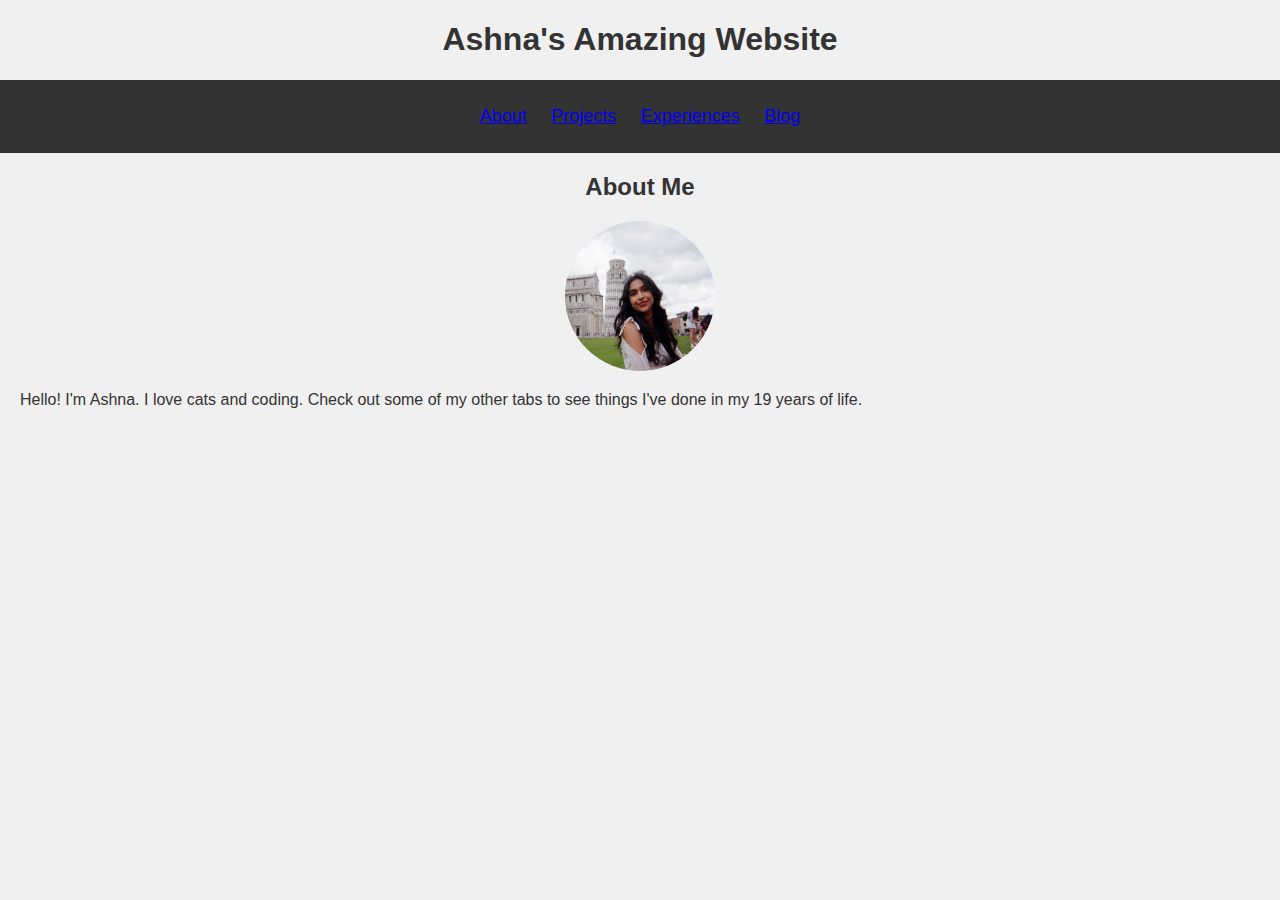
==== index.html @ 24d44080 "Update index.html" ====
<!DOCTYPE html>
<html lang="en">
<head>
    <meta charset="UTF-8">
    <meta name="viewport" content="width=device-width, initial-scale=1.0">
    <title>Ashna's Amazing Website</title>
    <link rel="stylesheet" href="style.css">
</head>
<body>
     <div class="theme-switcher" onclick="toggleTheme()">
        ☀️
    </div>
    <h1>Ashna's Amazing Website</h1>

    <nav>
        <ul>
            <li><a href="about.html">About</a></li>
            <li><a href="projects.html">Projects</a></li>
            <li><a href="experiences.html">Experiences</a></li>
            <li><a href="blog.html">Blog</a></li>
        </ul>
    </nav>

    <div id="about">
        <h2>About Me</h2>
        <img src="images/pfpfpfp.jpg" alt="Ashna Kasireddy" class="profile-pic">
        <p>Hello! I'm Ashna. I love cats and coding. Check out some of my other tabs to see things I've done in my 19 years of life.</p>
    </div>

   
    <script src="script.js"></script>
</body>
</html>
---- style.css ----
/* General Body Styling */
body {
    font-family: Arial, sans-serif;
    margin: 0;
    padding: 0;
    background-color: #f0f0f0;
    color: #333;
}

h1, h2 {
    text-align: center;
    color: #333;
}

/* Navigation Bar Styling */
nav {
    background-color: #333;
    padding: 10px 0;
    margin-bottom: 20px;
}

nav ul {
    list-style: none;
    text-align: center;
    padding: 0;
}

nav ul li {
    display: inline;
    margin: 0 10px;
    cursor: pointer;
    color: white;
    font-size: 18px;
}

/* About Page Styling */
#about {
    margin: 20px;
}

.profile-pic {
    width: 150px;
    height: 150px;
    border-radius: 50%;
    display: block;
    margin: 20px auto;
}

/* Projects Page Styling */
#projects {
    margin: 20px;
}

.project {
    margin: 20px;
    text-align: center;
}

.project img {
    width: 100%;
    height: auto;
    max-width: 600px; /* Adjust based on your preference */
}

/* Experiences Page Styling */
#experience {
    margin: 20px;
}

#experience ul {
    list-style-type: none;
    padding: 0;
}

#experience li {
    margin-bottom: 15px;
}

/* Blog Page Styling */
#blog {
    margin: 20px;
}

.post {
    margin: 20px;
}

.post h3 {
    color: #555;
}
/* Theme Switcher Styling */
.theme-switcher {
    position: fixed;
    top: 10px;
    right: 10px;
    font-size: 24px;
    cursor: pointer;
    z-index: 1000; /* ensures it stays above other content */
}

/* Dark Theme Styling */
body.dark-theme {
    background-color: #333;
    color: #f0f0f0;
}

.dark-theme nav {
    background-color: #222;
}

.dark-theme nav ul li {
    color: #f0f0f0;
}

/* Responsive Design (Optional) */
@media screen and (max-width: 600px) {
    nav ul li {
        display: block;
        text-align: center;
        margin-top: 10px;
    }
}
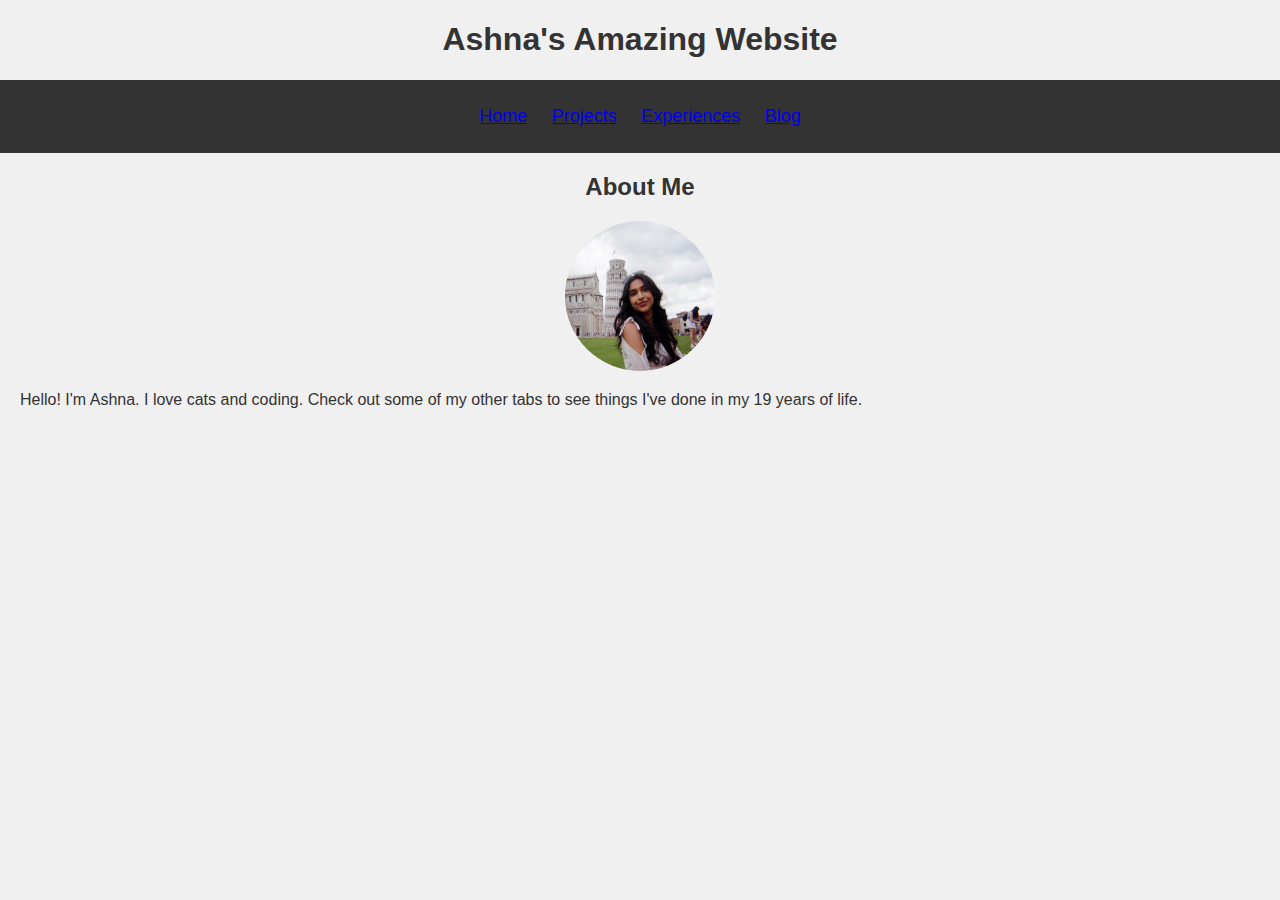
==== commit d2c19998: "Update index.html" ====
--- a/index.html
+++ b/index.html
@@ -14,7 +14,7 @@
 
     <nav>
         <ul>
-            <li><a href="about.html">About</a></li>
+            <li><a href="index.html">Home</a></li>
             <li><a href="projects.html">Projects</a></li>
             <li><a href="experiences.html">Experiences</a></li>
             <li><a href="blog.html">Blog</a></li>
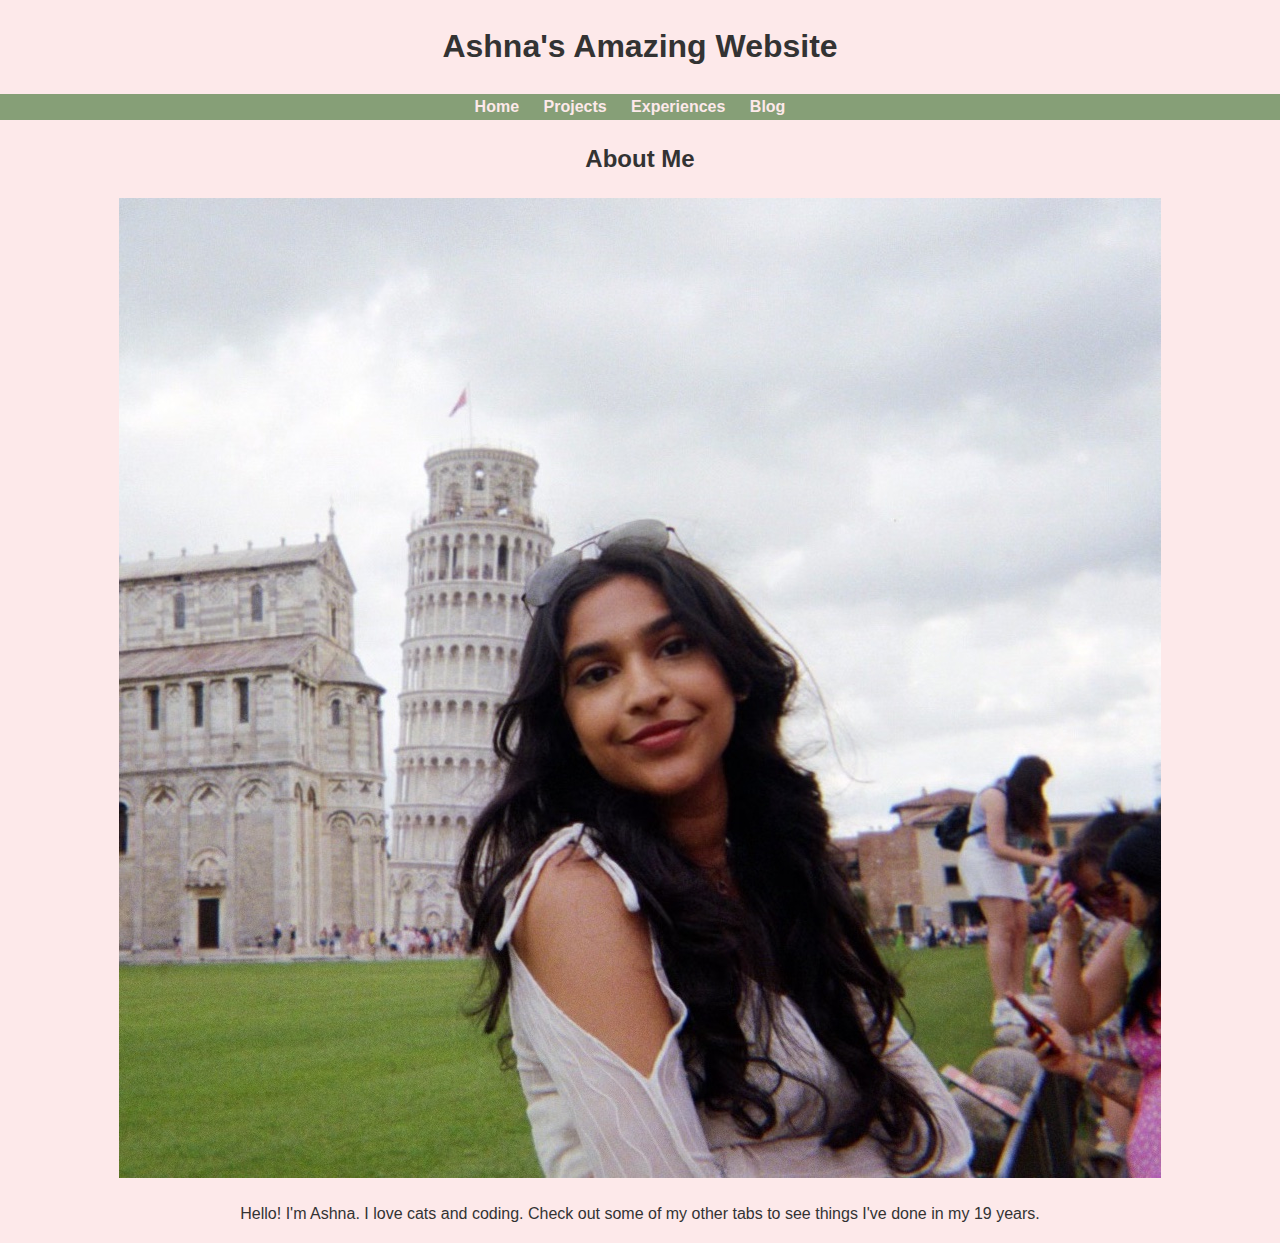
==== commit 242cd967: "Update index.html" ====
--- a/index.html
+++ b/index.html
@@ -24,7 +24,7 @@
     <div id="about">
         <h2>About Me</h2>
         <img src="images/pfpfpfp.jpg" alt="Ashna Kasireddy" class="profile-pic">
-        <p>Hello! I'm Ashna. I love cats and coding. Check out some of my other tabs to see things I've done in my 19 years of life.</p>
+        <p>Hello! I'm Ashna. I love cats and coding. Check out some of my other tabs to see things I've done in my 19 years.</p>
     </div>
 
    
--- a/style.css
+++ b/style.css
@@ -1,122 +1,75 @@
-/* General Body Styling */
 body {
-    font-family: Arial, sans-serif;
+    font-family: Arial, sans-serif; /* Changed to a more standard sans-serif font */
+    background-color: #FDE9EA; /* Soft pink background */
+    color: #333; /* Dark gray text for readability */
+    line-height: 1.6; /* Spacing out the lines for readability */
     margin: 0;
     padding: 0;
-    background-color: #f0f0f0;
-    color: #333;
+    text-align: center; /* Center-aligning all text */
 }
 
-h1, h2 {
-    text-align: center;
-    color: #333;
+header h1 {
+    color: #869F77; /* Olive green color for the header */
 }
 
-/* Navigation Bar Styling */
 nav {
-    background-color: #333;
-    padding: 10px 0;
-    margin-bottom: 20px;
+    background-color: #869F77; /* Olive green background for the navbar */
 }
 
 nav ul {
-    list-style: none;
-    text-align: center;
     padding: 0;
+    list-style-type: none;
+    display: inline-block; /* Center the nav list */
+    margin: 0; /* Remove default margin */
 }
 
 nav ul li {
     display: inline;
-    margin: 0 10px;
-    cursor: pointer;
-    color: white;
-    font-size: 18px;
+    margin-right: 20px;
 }
 
-/* About Page Styling */
-#about {
-    margin: 20px;
+nav ul li a {
+    text-decoration: none;
+    color: #FDE9EA; /* Soft pink text for links */
+    font-weight: bold;
 }
 
-.profile-pic {
-    width: 150px;
-    height: 150px;
-    border-radius: 50%;
-    display: block;
-    margin: 20px auto;
+nav ul li a:hover {
+    color: #FFF; /* White text on hover */
 }
 
-/* Projects Page Styling */
-#projects {
-    margin: 20px;
+#experience-content {
+    background-color: #ffffff; /* White background for the content area */
+    padding: 20px;
+    margin: 20px auto;
+    max-width: 800px; /* Set a max-width for the content area */
+    box-shadow: 0 2px 4px rgba(0, 0, 0, 0.1); /* Soft shadow around the content area */
 }
 
-.project {
-    margin: 20px;
-    text-align: center;
+.experience-item {
+    margin-bottom: 30px;
+    text-align: left; /* Align text to left inside the experience items */
 }
 
-.project img {
-    width: 100%;
-    height: auto;
-    max-width: 600px; /* Adjust based on your preference */
+.experience-item h3 {
+    color: #333;
 }
 
-/* Experiences Page Styling */
-#experience {
-    margin: 20px;
-}
-
-#experience ul {
-    list-style-type: none;
-    padding: 0;
-}
-
-#experience li {
-    margin-bottom: 15px;
-}
-
-/* Blog Page Styling */
-#blog {
-    margin: 20px;
-}
-
-.post {
-    margin: 20px;
-}
-
-.post h3 {
-    color: #555;
-}
-/* Theme Switcher Styling */
 .theme-switcher {
+    font-size: 1.5rem; /* Larger size for the theme switcher icon */
     position: fixed;
     top: 10px;
     right: 10px;
-    font-size: 24px;
     cursor: pointer;
-    z-index: 1000; /* ensures it stays above other content */
+    z-index: 1000;
 }
 
-/* Dark Theme Styling */
-body.dark-theme {
-    background-color: #333;
-    color: #f0f0f0;
+/* Centering the main content */
+main {
+    display: flex;
+    flex-direction: column;
+    align-items: center;
+    justify-content: center;
 }
 
-.dark-theme nav {
-    background-color: #222;
-}
-
-.dark-theme nav ul li {
-    color: #f0f0f0;
-}
-
-/* Responsive Design (Optional) */
-@media screen and (max-width: 600px) {
-    nav ul li {
-        display: block;
-        text-align: center;
-        margin-top: 10px;
-    }
-}
+/* Additional styles for other elements can go here */
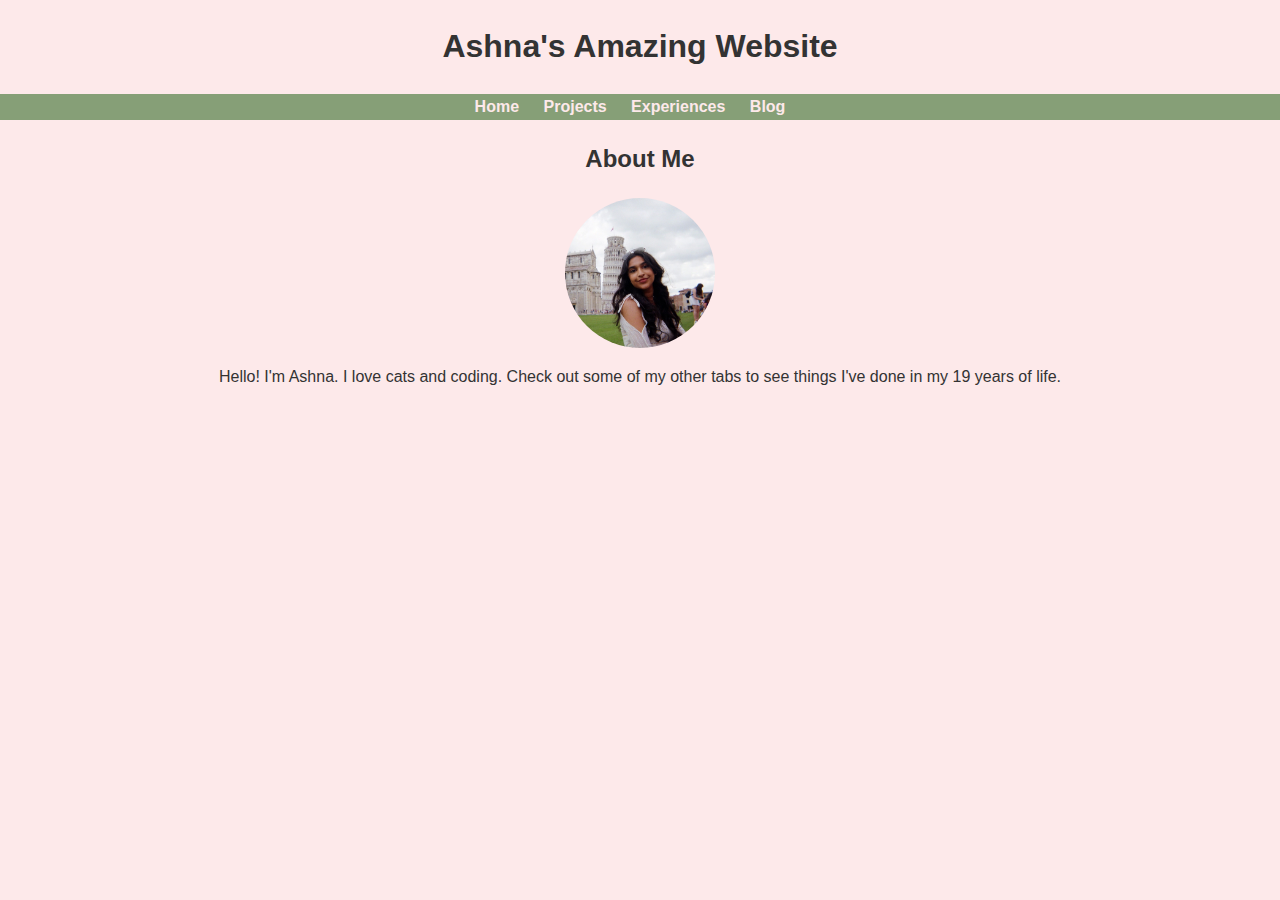
==== commit 68937813: "Update index.html" ====
--- a/index.html
+++ b/index.html
@@ -24,7 +24,7 @@
     <div id="about">
         <h2>About Me</h2>
         <img src="images/pfpfpfp.jpg" alt="Ashna Kasireddy" class="profile-pic">
-        <p>Hello! I'm Ashna. I love cats and coding. Check out some of my other tabs to see things I've done in my 19 years.</p>
+        <p>Hello! I'm Ashna. I love cats and coding. Check out some of my other tabs to see things I've done in my 19 years of life.</p>
     </div>
 
    
--- a/style.css
+++ b/style.css
@@ -54,7 +54,14 @@
 .experience-item h3 {
     color: #333;
 }
-
+.profile-pic {
+    width: 150px; /* Adjust the size as needed */
+    height: 150px; /* Same as width to maintain aspect ratio */
+    border-radius: 50%; /* This makes the image circular */
+    object-fit: cover; /* Ensures the image covers the area without stretching */
+    display: block; /* Optional, for centering if needed */
+    margin: auto; /* Optional, for centering if needed */
+}
 .theme-switcher {
     font-size: 1.5rem; /* Larger size for the theme switcher icon */
     position: fixed;
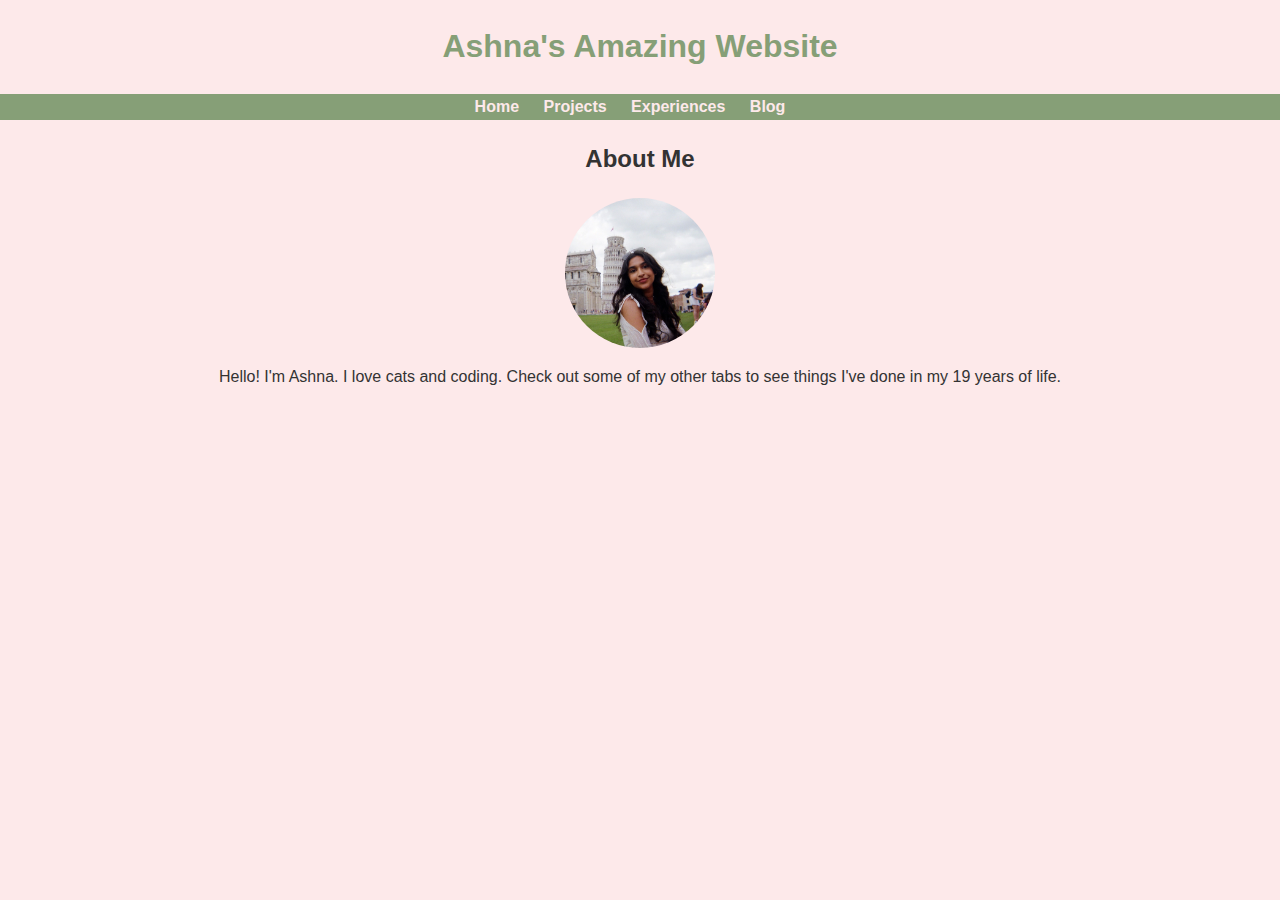
==== commit ba1a3d1f: "Update index.html" ====
--- a/index.html
+++ b/index.html
@@ -7,10 +7,11 @@
     <link rel="stylesheet" href="style.css">
 </head>
 <body>
-     <div class="theme-switcher" onclick="toggleTheme()">
-        ☀️
-    </div>
-    <h1>Ashna's Amazing Website</h1>
+    <div class="theme-switcher" onclick="toggleTheme()">☀️</div>
+
+    <header>
+        <h1>Ashna's Amazing Website</h1>
+    </header>
 
     <nav>
         <ul>
@@ -21,13 +22,14 @@
         </ul>
     </nav>
 
-    <div id="about">
-        <h2>About Me</h2>
-        <img src="images/pfpfpfp.jpg" alt="Ashna Kasireddy" class="profile-pic">
-        <p>Hello! I'm Ashna. I love cats and coding. Check out some of my other tabs to see things I've done in my 19 years of life.</p>
-    </div>
+    <main>
+        <div id="about">
+            <h2>About Me</h2>
+            <img src="images/pfpfpfp.jpg" alt="Ashna Kasireddy" class="profile-pic">
+            <p>Hello! I'm Ashna. I love cats and coding. Check out some of my other tabs to see things I've done in my 19 years of life.</p>
+        </div>
+    </main>
 
-   
     <script src="script.js"></script>
 </body>
 </html>
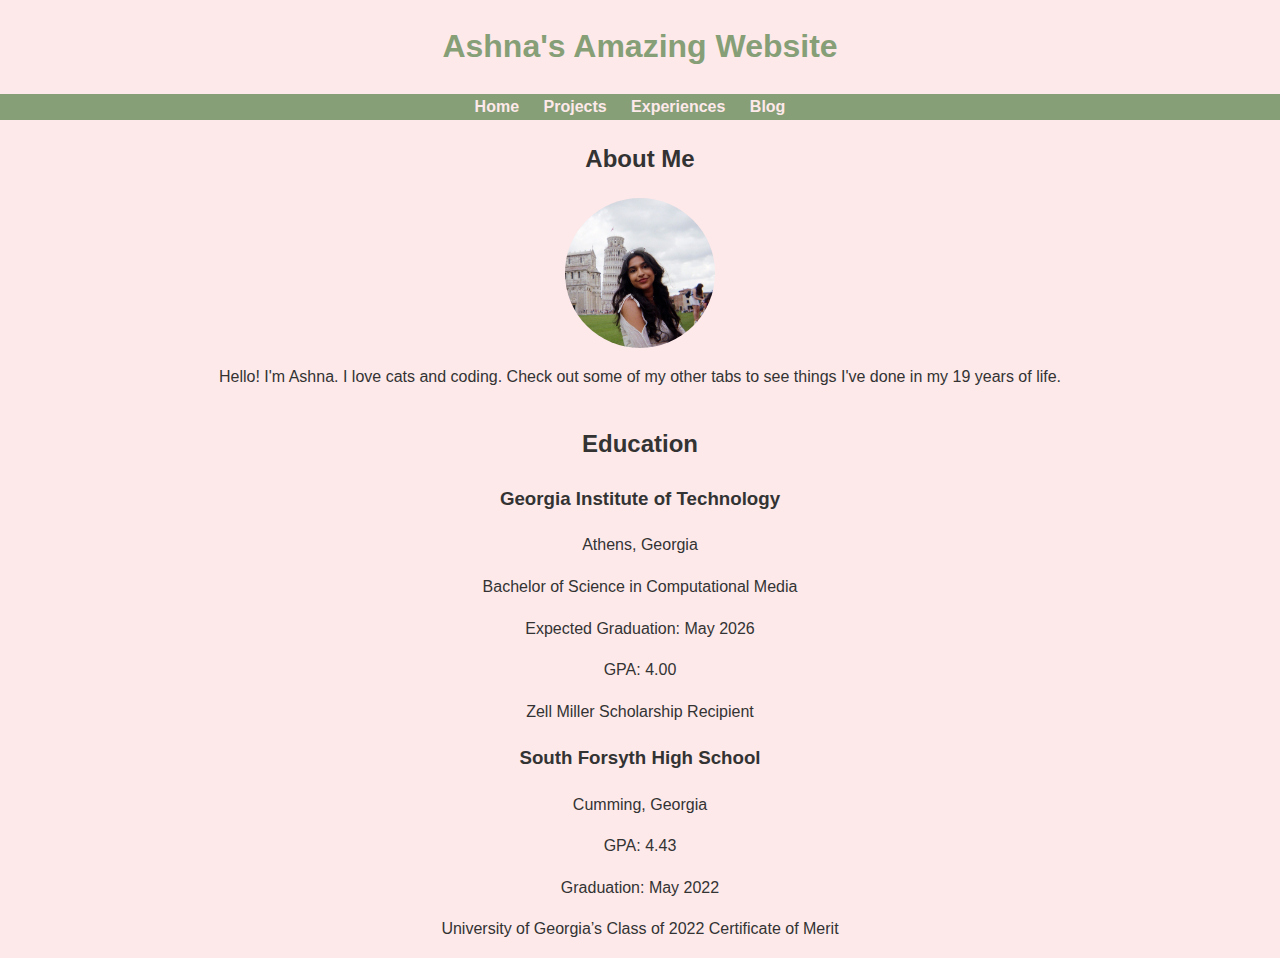
==== commit ac25ad19: "Update index.html" ====
--- a/index.html
+++ b/index.html
@@ -29,7 +29,22 @@
             <p>Hello! I'm Ashna. I love cats and coding. Check out some of my other tabs to see things I've done in my 19 years of life.</p>
         </div>
     </main>
-
+ <section id="education">
+        <h2>Education</h2>
+        
+        <h3>Georgia Institute of Technology</h3>
+        <p>Athens, Georgia</p>
+        <p>Bachelor of Science in Computational Media</p>
+        <p>Expected Graduation: May 2026</p>
+        <p>GPA: 4.00</p>
+        <p>Zell Miller Scholarship Recipient</p>
+        
+        <h3>South Forsyth High School</h3>
+        <p>Cumming, Georgia</p>
+        <p>GPA: 4.43</p>
+        <p>Graduation: May 2022</p>
+        <p>University of Georgia’s Class of 2022 Certificate of Merit</p>
+    </section>
     <script src="script.js"></script>
 </body>
 </html>
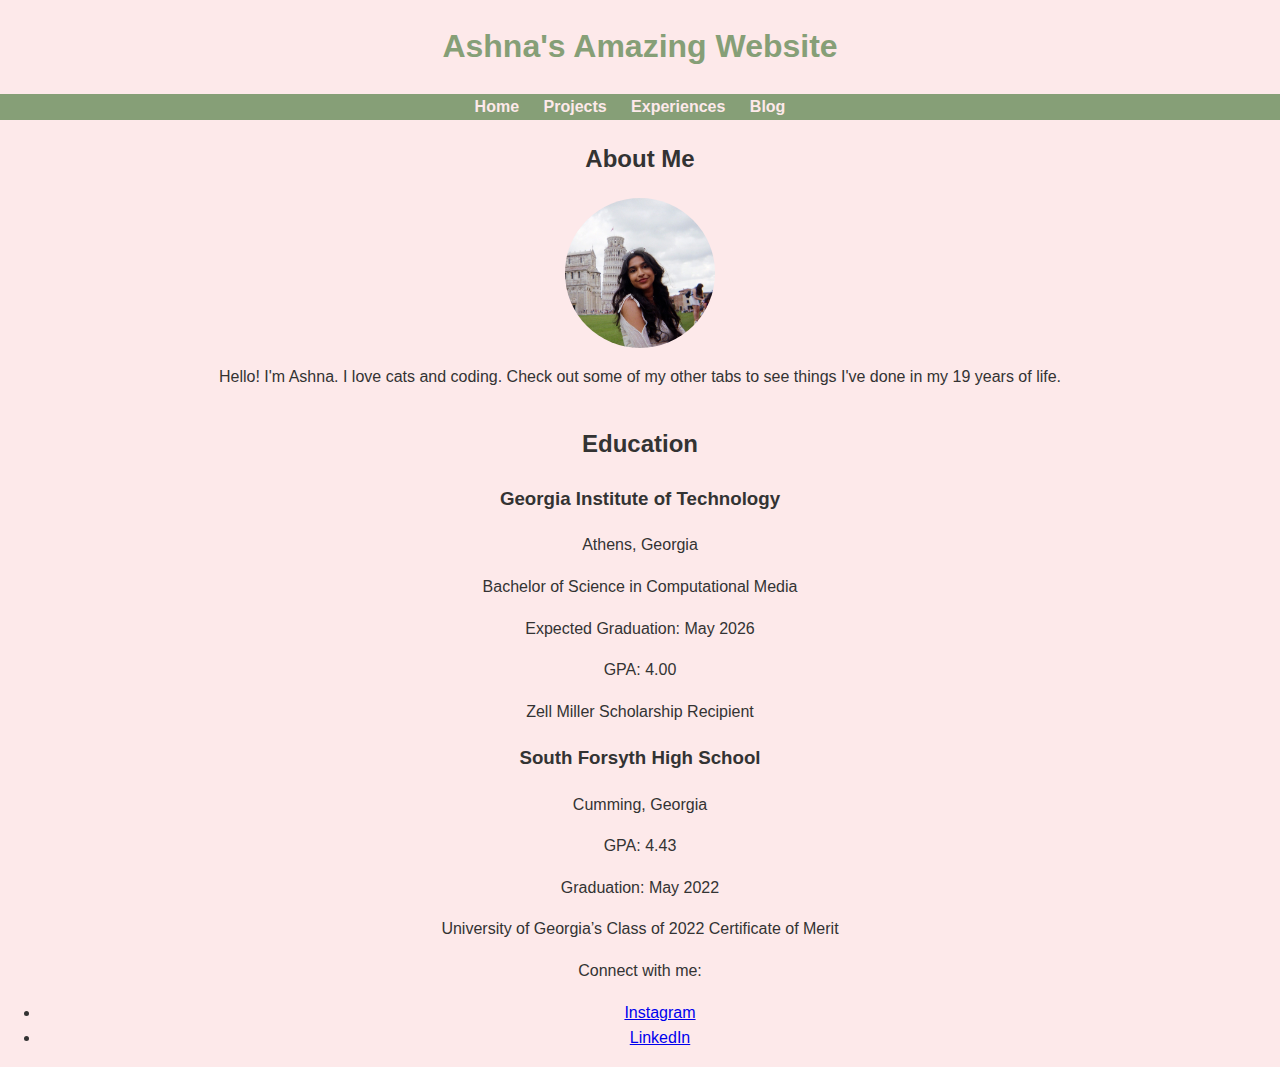
==== commit a45669d2: "Update index.html" ====
--- a/index.html
+++ b/index.html
@@ -45,6 +45,13 @@
         <p>Graduation: May 2022</p>
         <p>University of Georgia’s Class of 2022 Certificate of Merit</p>
     </section>
+    <footer>
+        <p>Connect with me:</p>
+        <ul>
+            <li><a href="https://www.instagram.com/ashnakasireddy/" target="_blank" rel="noopener noreferrer">Instagram</a></li>
+            <li><a href="https://www.linkedin.com/in/ashna-kasireddy-99b212239" target="_blank" rel="noopener noreferrer">LinkedIn</a></li>
+        </ul>
+    </footer>
     <script src="script.js"></script>
 </body>
 </html>
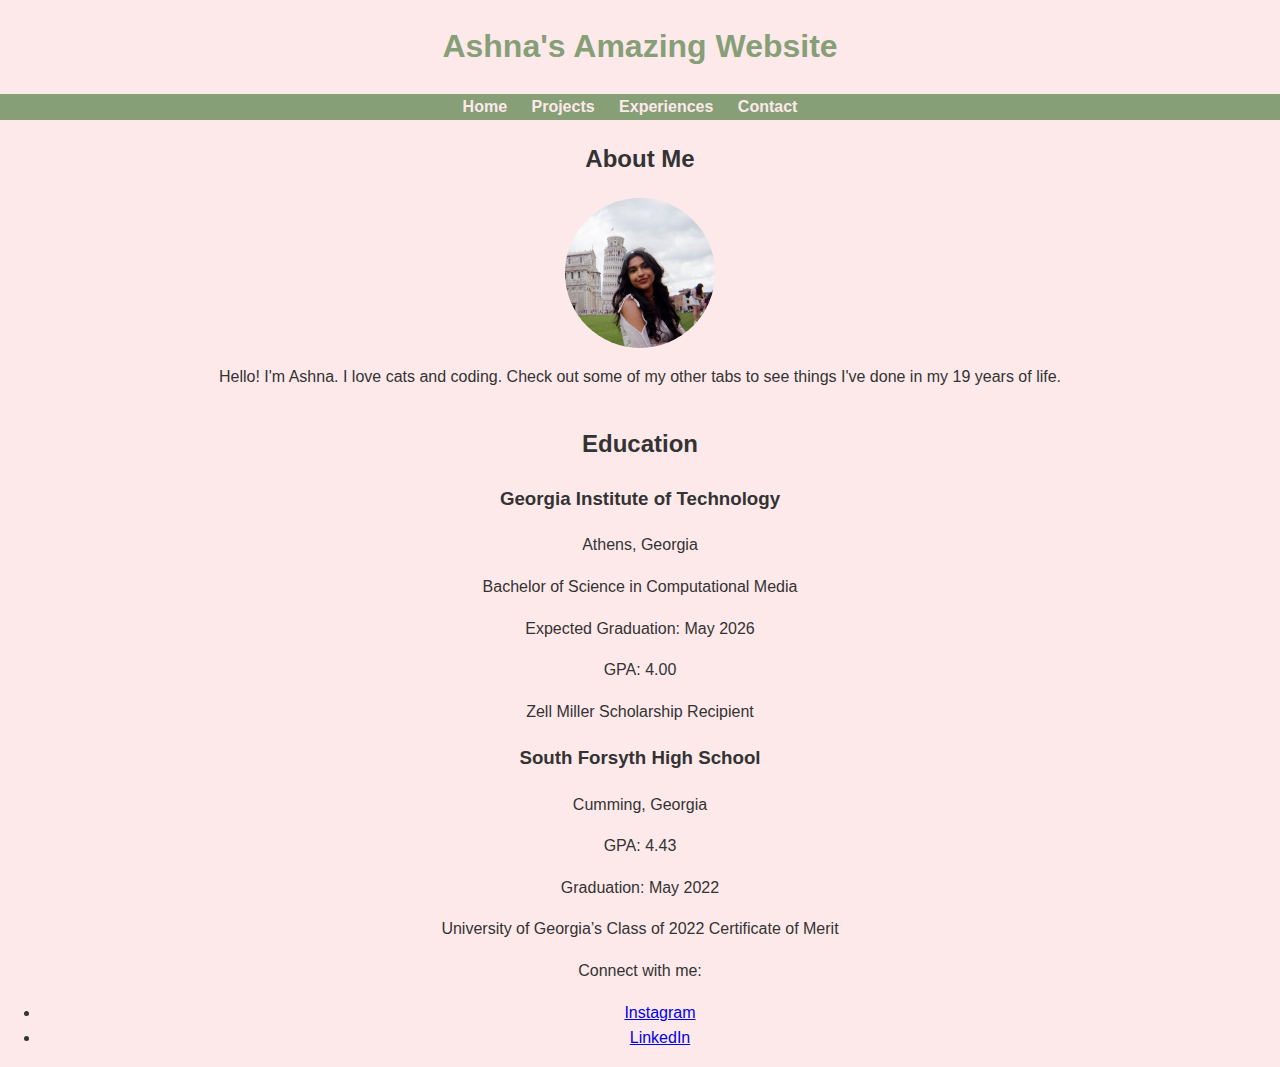
==== commit dc31aa49: "Update index.html" ====
--- a/index.html
+++ b/index.html
@@ -18,7 +18,7 @@
             <li><a href="index.html">Home</a></li>
             <li><a href="projects.html">Projects</a></li>
             <li><a href="experiences.html">Experiences</a></li>
-            <li><a href="blog.html">Blog</a></li>
+            <li><a href="contact.html">Contact</a></li>
         </ul>
     </nav>
 
